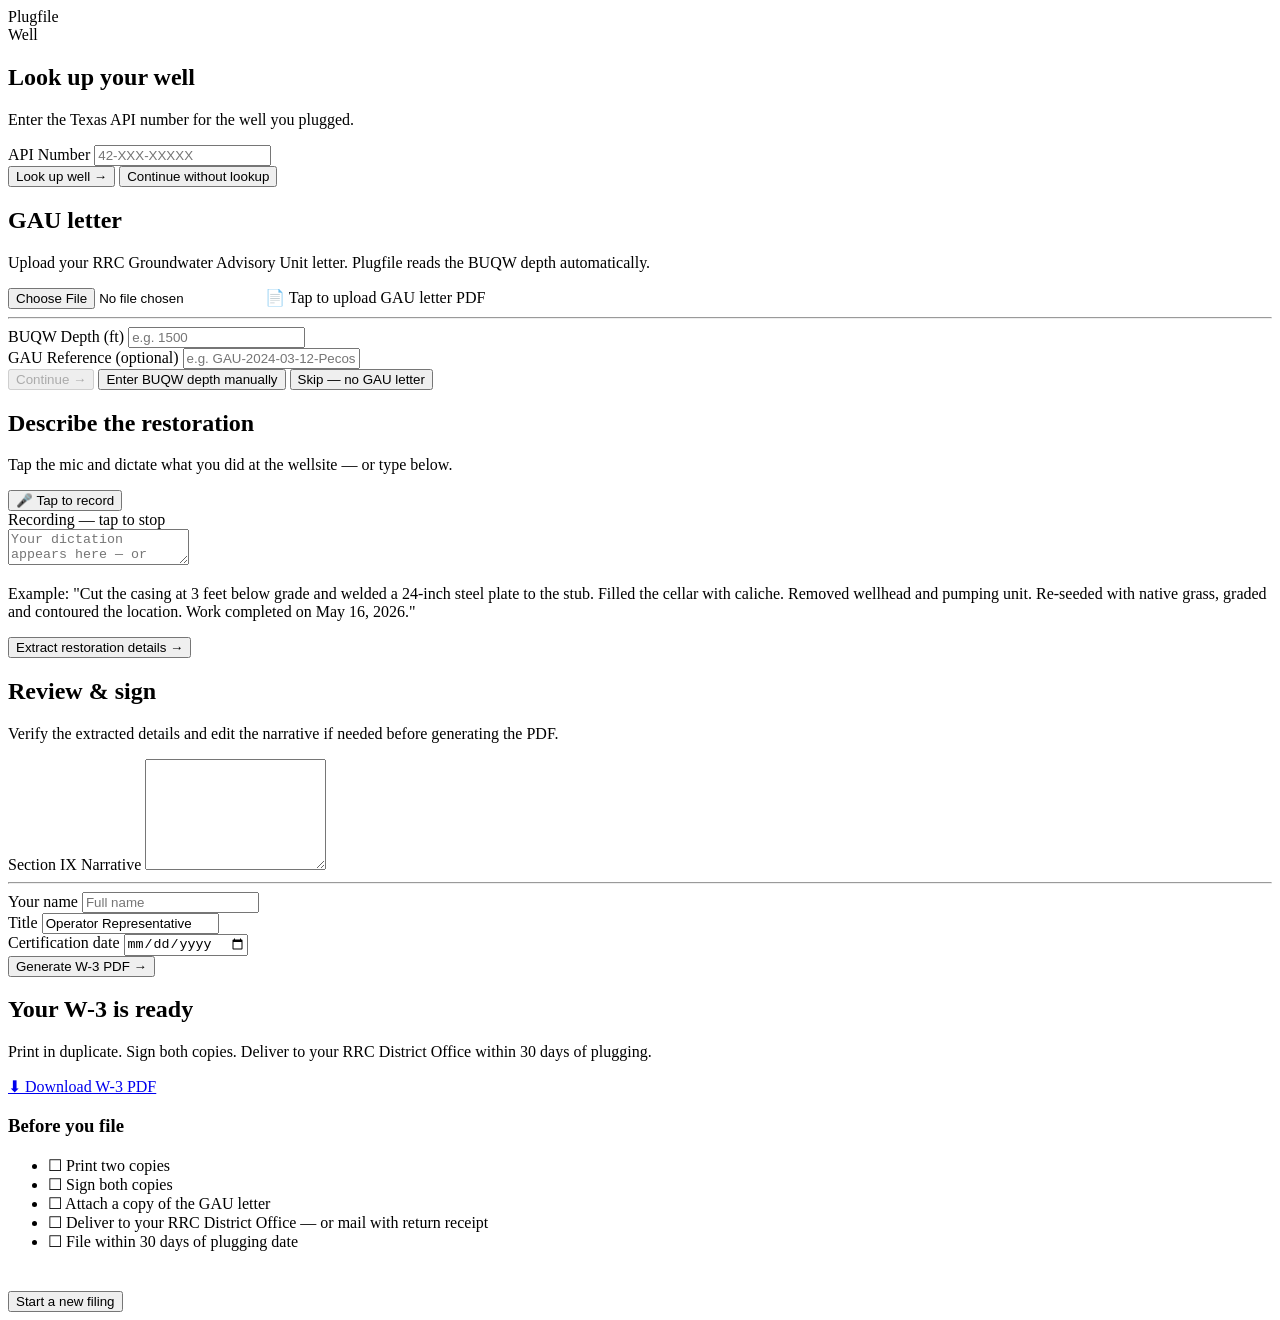
==== src/plugfile/static/index.html @ 6a9167ce "feat: Phase 2.5 — voice-first mobile PWA (Option B) FastAPI backend (api.py) with four endpoints:   " ====
<!DOCTYPE html>
<html lang="en">
<head>
  <meta charset="UTF-8">
  <meta name="viewport" content="width=device-width, initial-scale=1, maximum-scale=1, user-scalable=no">
  <meta name="theme-color" content="#1e3a5f">
  <meta name="apple-mobile-web-app-capable" content="yes">
  <meta name="apple-mobile-web-app-status-bar-style" content="black-translucent">
  <meta name="apple-mobile-web-app-title" content="Plugfile">
  <link rel="manifest" href="/static/manifest.json">
  <link rel="stylesheet" href="/static/style.css">
  <title>Plugfile — W-3 Assistant</title>
</head>
<body>

<header>
  <div class="logo">Plugfile</div>
  <div class="step-bar">
    <div class="step-pip active" id="pip1"></div>
    <div class="step-pip"        id="pip2"></div>
    <div class="step-pip"        id="pip3"></div>
    <div class="step-pip"        id="pip4"></div>
    <div class="step-pip"        id="pip5"></div>
    <span class="step-label" id="step-name">Well</span>
  </div>
</header>

<main>

  <!-- ================================================ Step 1: Well lookup -->
  <section class="step active" data-step="1">
    <h2>Look up your well</h2>
    <p class="hint">Enter the Texas API number for the well you plugged.</p>

    <div class="field">
      <label for="api-number">API Number</label>
      <input id="api-number" type="text" placeholder="42-XXX-XXXXX"
             inputmode="numeric" autocomplete="off" autocorrect="off">
    </div>

    <div id="well-result" class="result-card hidden"></div>

    <button id="btn-lookup" class="btn-primary">Look up well →</button>
    <button id="btn-skip-lookup" class="btn-ghost">Continue without lookup</button>
  </section>

  <!-- ============================================== Step 2: GAU letter -->
  <section class="step" data-step="2">
    <h2>GAU letter</h2>
    <p class="hint">Upload your RRC Groundwater Advisory Unit letter. Plugfile reads the BUQW depth automatically.</p>

    <label class="upload-area" for="gau-file">
      <input type="file" id="gau-file" accept=".pdf" class="sr-only">
      <span class="upload-icon">📄</span>
      <span class="upload-label" id="gau-upload-label">Tap to upload GAU letter PDF</span>
    </label>

    <div id="gau-result" class="result-card hidden"></div>

    <div id="manual-buqw-group" class="hidden">
      <hr class="divider">
      <div class="field">
        <label for="manual-buqw">BUQW Depth (ft)</label>
        <input id="manual-buqw" type="number" placeholder="e.g. 1500" inputmode="decimal">
      </div>
      <div class="field">
        <label for="manual-gau-ref">GAU Reference (optional)</label>
        <input id="manual-gau-ref" type="text" placeholder="e.g. GAU-2024-03-12-Pecos-21874">
      </div>
    </div>

    <button id="btn-step2-next"   class="btn-primary" disabled>Continue →</button>
    <button id="btn-enter-buqw-manually" class="btn-ghost">Enter BUQW depth manually</button>
    <button id="btn-step2-skip"   class="btn-ghost">Skip — no GAU letter</button>
  </section>

  <!-- ============================================== Step 3: Voice -->
  <section class="step" data-step="3">
    <h2>Describe the restoration</h2>
    <p class="hint">Tap the mic and dictate what you did at the wellsite — or type below.</p>

    <button id="btn-record" class="btn-mic" type="button">
      <span class="mic-icon">🎤</span>
      <span class="mic-lbl">Tap to record</span>
    </button>

    <div id="rec-indicator" class="rec-indicator hidden">
      <span class="pulse-dot"></span> Recording — tap to stop
    </div>

    <textarea id="transcript"
      placeholder="Your dictation appears here — or type directly…"></textarea>

    <p class="example-text">
      Example: "Cut the casing at 3 feet below grade and welded a 24-inch steel plate to the stub.
      Filled the cellar with caliche. Removed wellhead and pumping unit.
      Re-seeded with native grass, graded and contoured the location.
      Work completed on May 16, 2026."
    </p>

    <button id="btn-process" class="btn-primary">Extract restoration details →</button>
  </section>

  <!-- ============================================== Step 4: Review -->
  <section class="step" data-step="4">
    <h2>Review &amp; sign</h2>
    <p class="hint">Verify the extracted details and edit the narrative if needed before generating the PDF.</p>

    <div id="slots-grid" class="slots-grid"></div>

    <div id="warn-box" class="warn-box hidden"></div>

    <div class="field">
      <label for="narrative-edit">Section IX Narrative</label>
      <textarea id="narrative-edit" rows="7"></textarea>
    </div>

    <hr class="divider">

    <div class="field-row">
      <div class="field">
        <label for="sig-name">Your name</label>
        <input id="sig-name" type="text" placeholder="Full name" autocomplete="name">
      </div>
      <div class="field">
        <label for="sig-title">Title</label>
        <input id="sig-title" type="text" value="Operator Representative">
      </div>
    </div>

    <div class="field">
      <label for="cert-date">Certification date</label>
      <input id="cert-date" type="date">
    </div>

    <button id="btn-generate" class="btn-primary">Generate W-3 PDF →</button>
  </section>

  <!-- ============================================== Step 5: Download -->
  <section class="step" data-step="5">
    <h2>Your W-3 is ready</h2>
    <p class="hint">Print in duplicate. Sign both copies. Deliver to your RRC District Office within 30 days of plugging.</p>

    <a id="download-link" class="btn-download" href="#" download>
      ⬇ Download W-3 PDF
    </a>

    <div class="checklist">
      <h3>Before you file</h3>
      <ul>
        <li>☐ Print two copies</li>
        <li>☐ Sign both copies</li>
        <li>☐ Attach a copy of the GAU letter</li>
        <li>☐ Deliver to your RRC District Office — or mail with return receipt</li>
        <li>☐ File within 30 days of plugging date</li>
      </ul>
    </div>

    <button id="btn-restart" class="btn-ghost" style="margin-top:24px">Start a new filing</button>
  </section>

</main>

<script src="/static/app.js"></script>
</body>
</html>
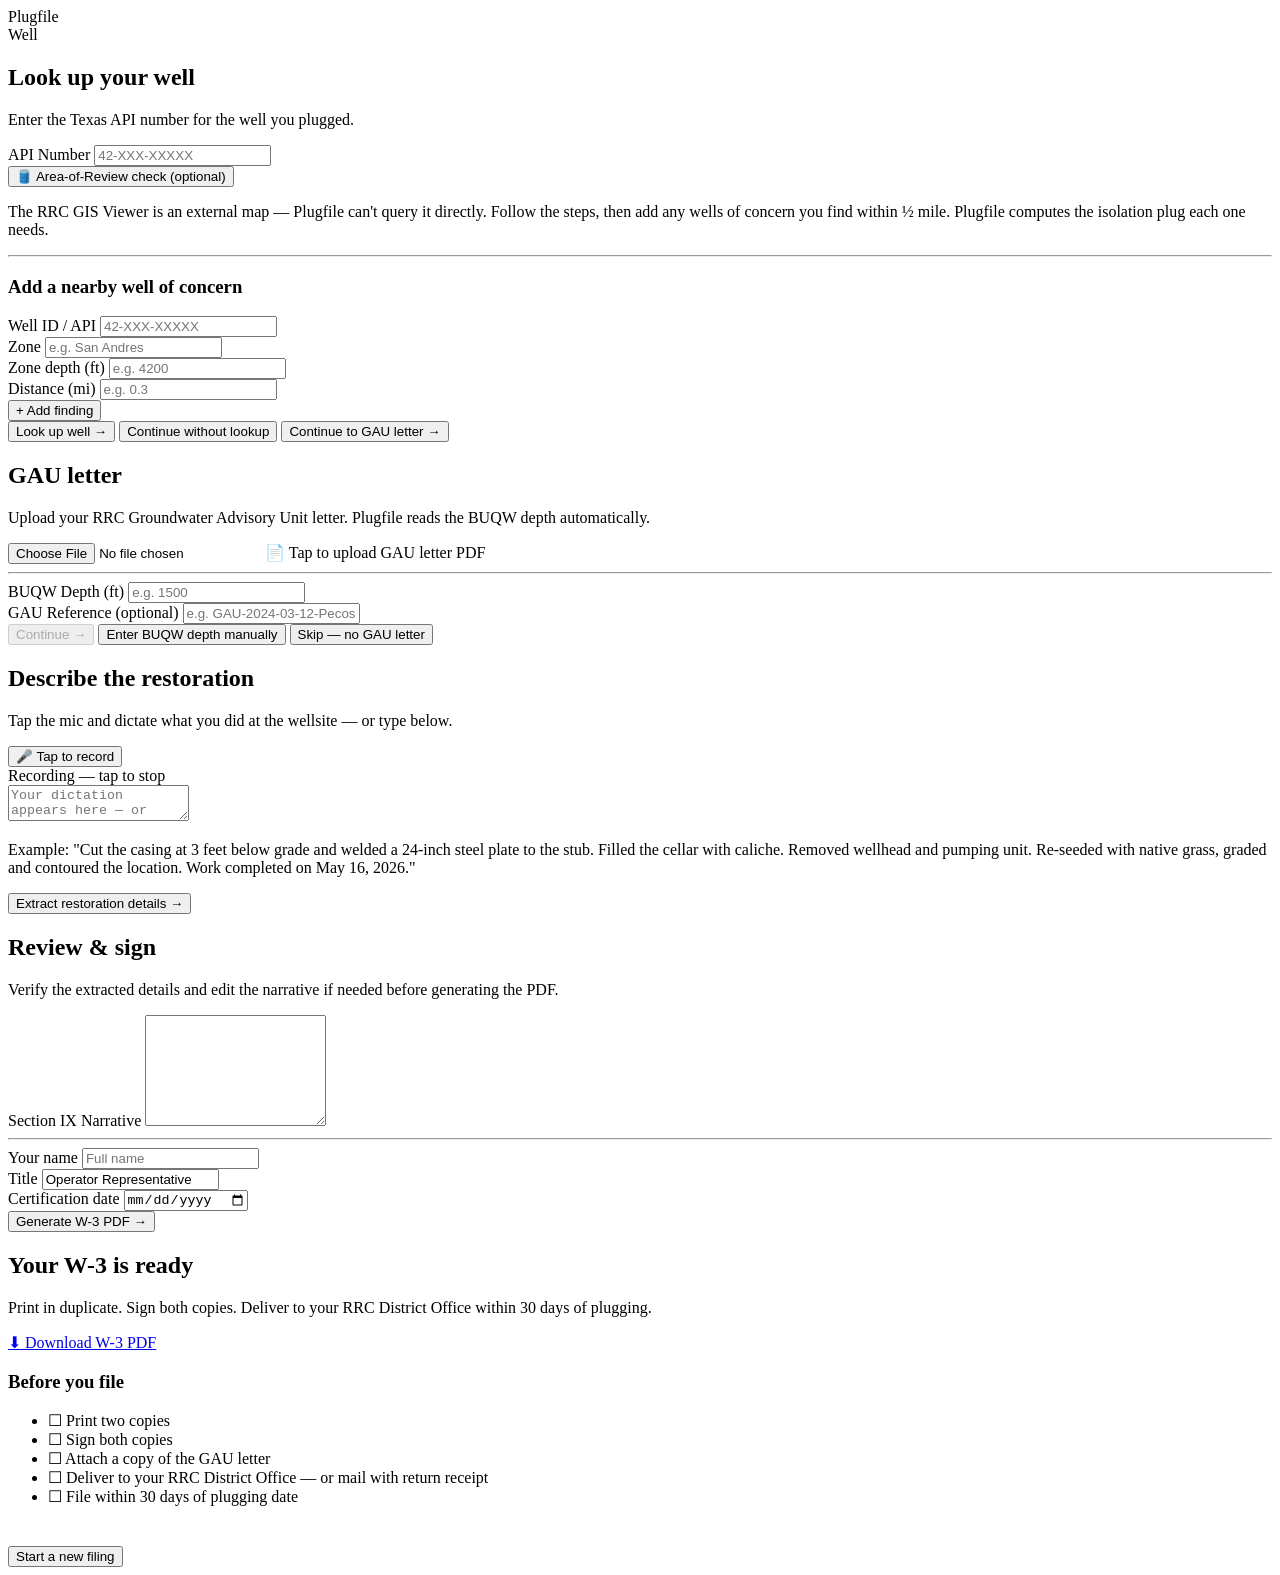
==== commit c8f95aba: "feat(gau): GW-2/H-15 plugging-acceptability check + wire AOR & verdict into PWA Backend (roadmap #6)" ====
--- a/src/plugfile/static/index.html
+++ b/src/plugfile/static/index.html
@@ -40,8 +40,53 @@
 
     <div id="well-result" class="result-card hidden"></div>
 
+    <!-- Optional Area-of-Review helper -->
+    <div id="aor-panel" class="aor-panel hidden">
+      <button id="btn-aor-toggle" class="btn-ghost" type="button">
+        🛢️ Area-of-Review check <span class="muted-inline">(optional)</span>
+      </button>
+
+      <div id="aor-body" class="hidden">
+        <p class="hint">
+          The RRC GIS Viewer is an external map — Plugfile can't query it
+          directly. Follow the steps, then add any wells of concern you find
+          within ½ mile. Plugfile computes the isolation plug each one needs.
+        </p>
+
+        <div id="aor-guidance" class="checklist"></div>
+
+        <hr class="divider">
+
+        <h3 class="aor-h3">Add a nearby well of concern</h3>
+        <div class="field-row">
+          <div class="field">
+            <label for="aor-well-id">Well ID / API</label>
+            <input id="aor-well-id" type="text" placeholder="42-XXX-XXXXX">
+          </div>
+          <div class="field">
+            <label for="aor-zone">Zone</label>
+            <input id="aor-zone" type="text" placeholder="e.g. San Andres">
+          </div>
+        </div>
+        <div class="field-row">
+          <div class="field">
+            <label for="aor-depth">Zone depth (ft)</label>
+            <input id="aor-depth" type="number" inputmode="decimal" placeholder="e.g. 4200">
+          </div>
+          <div class="field">
+            <label for="aor-distance">Distance (mi)</label>
+            <input id="aor-distance" type="number" inputmode="decimal" placeholder="e.g. 0.3">
+          </div>
+        </div>
+        <button id="btn-aor-add" class="btn-ghost" type="button">+ Add finding</button>
+
+        <div id="aor-results" class="hidden"></div>
+      </div>
+    </div>
+
     <button id="btn-lookup" class="btn-primary">Look up well →</button>
     <button id="btn-skip-lookup" class="btn-ghost">Continue without lookup</button>
+    <button id="btn-well-continue" class="btn-primary hidden">Continue to GAU letter →</button>
   </section>
 
   <!-- ============================================== Step 2: GAU letter -->
@@ -56,6 +101,7 @@
     </label>
 
     <div id="gau-result" class="result-card hidden"></div>
+    <div id="gau-verdict" class="verdict hidden"></div>
 
     <div id="manual-buqw-group" class="hidden">
       <hr class="divider">
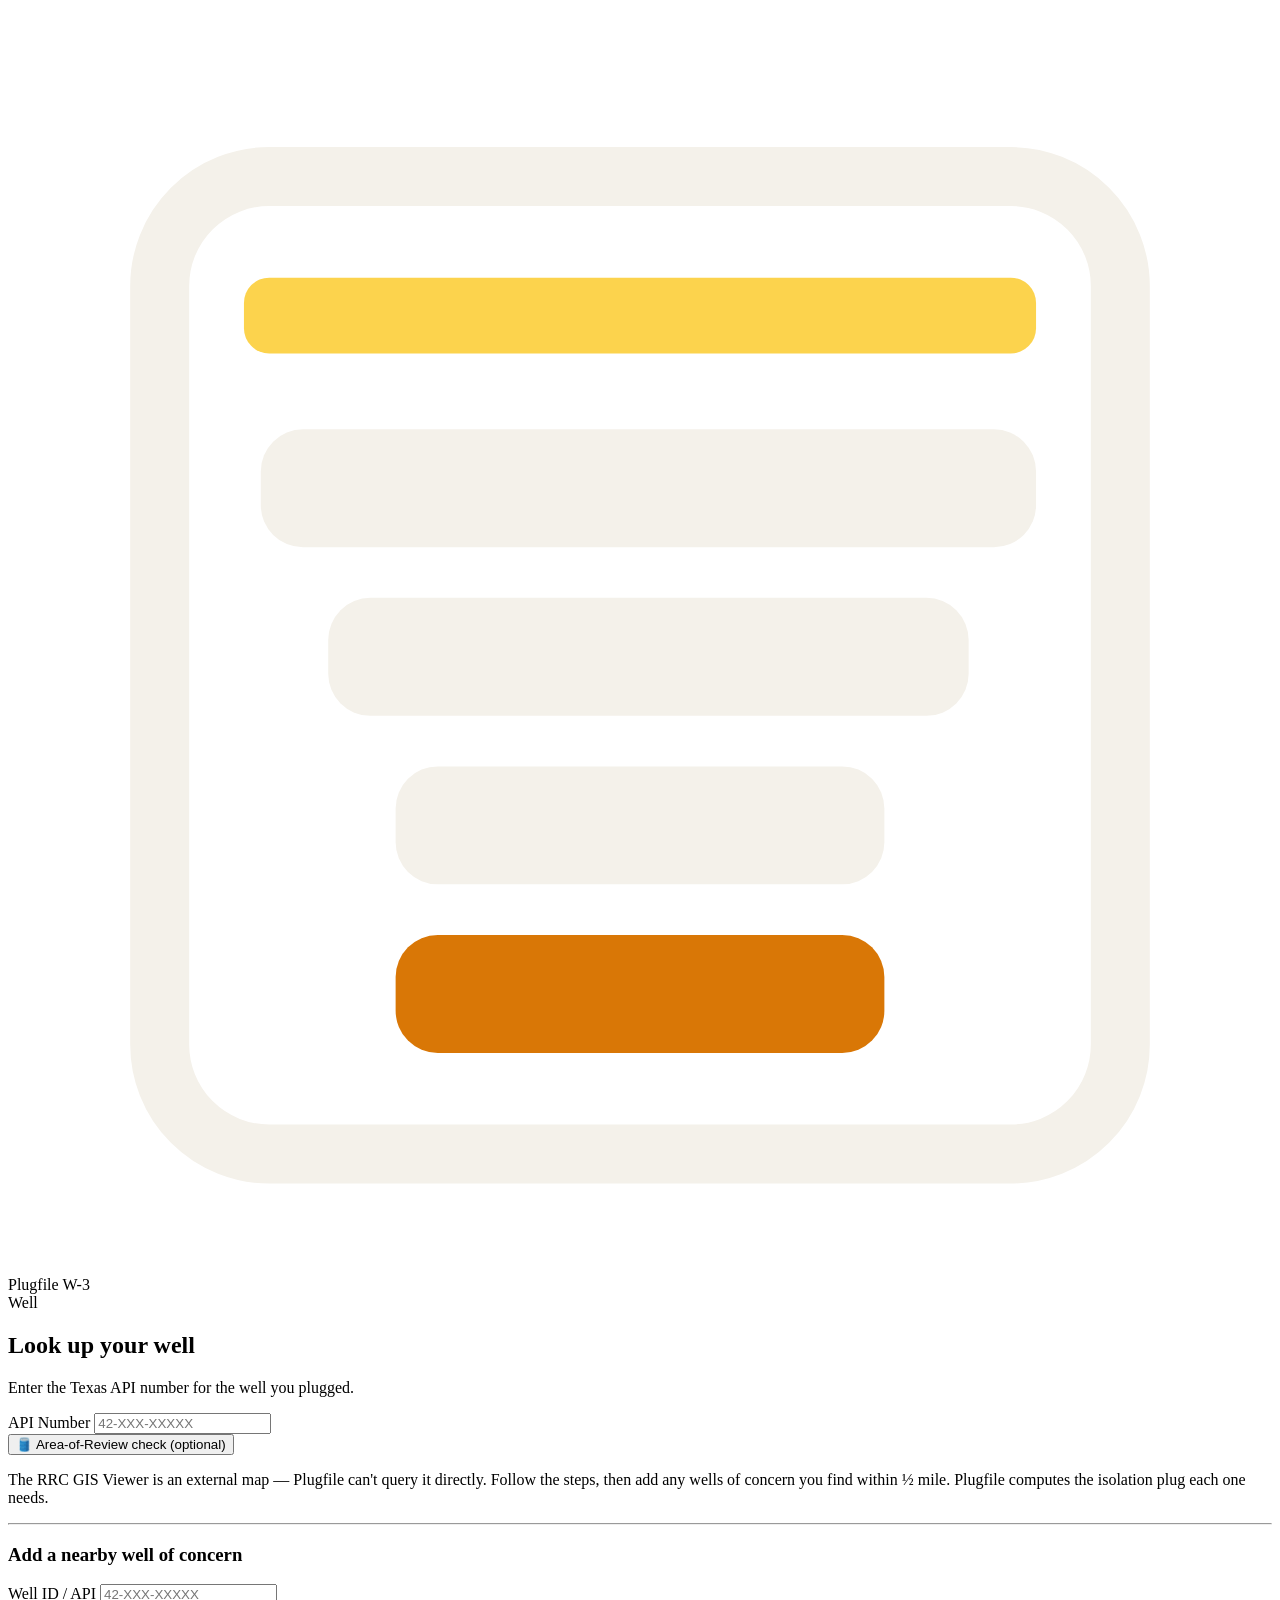
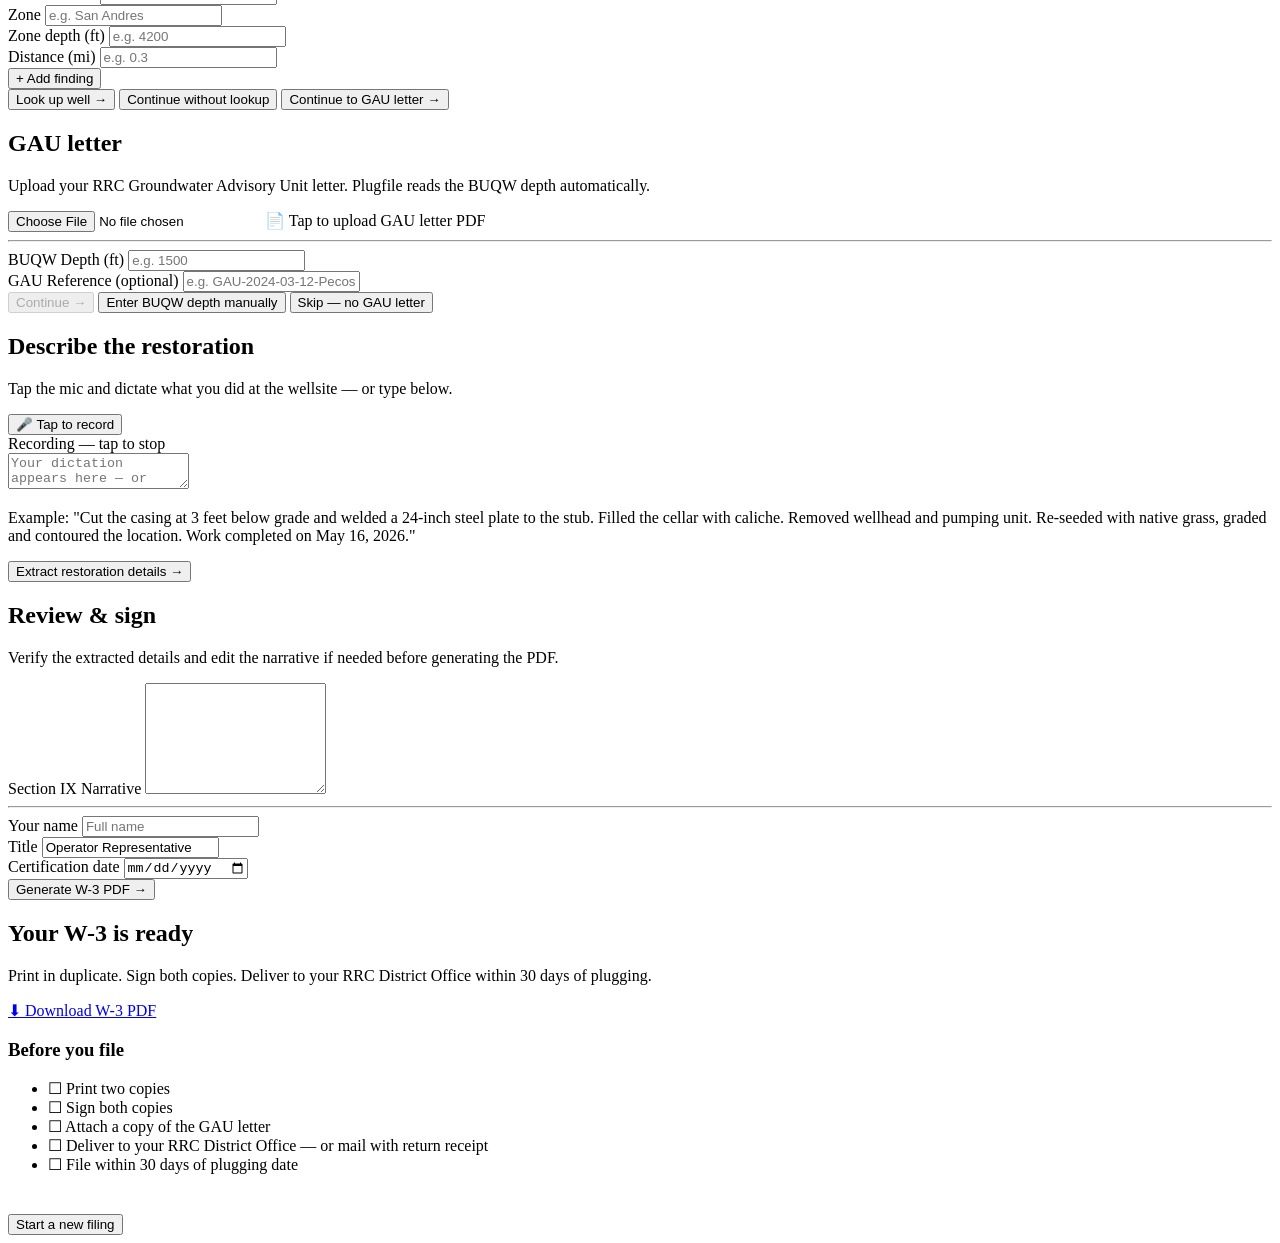
==== commit c3503e2c: "Apply Plugfile brand identity to the app UI Bring the web app in line with the brand (previously gen" ====
--- a/src/plugfile/static/index.html
+++ b/src/plugfile/static/index.html
@@ -8,13 +8,16 @@
   <meta name="apple-mobile-web-app-status-bar-style" content="black-translucent">
   <meta name="apple-mobile-web-app-title" content="Plugfile">
   <link rel="manifest" href="/static/manifest.json">
+  <link rel="apple-touch-icon" href="/static/icon-192.png">
   <link rel="stylesheet" href="/static/style.css">
   <title>Plugfile — W-3 Assistant</title>
 </head>
 <body>
 
 <header>
-  <div class="logo">Plugfile</div>
+  <div class="logo"><svg class="logo-mark" viewBox="0 0 150 150" aria-hidden="true"><rect x="18" y="20" width="114" height="116" fill="none" stroke="#F4F1EA" stroke-width="7" rx="13"/><rect x="28" y="32" width="94" height="9" fill="#FCD34D" rx="3"/><rect x="30" y="50" width="92" height="14" fill="#F4F1EA" rx="5"/><rect x="38" y="70" width="76" height="14" fill="#F4F1EA" rx="5"/><rect x="46" y="90" width="58" height="14" fill="#F4F1EA" rx="5"/><rect x="46" y="110" width="58" height="14" fill="#D97706" rx="5"/></svg><span class="logo-word">Plugfile</span> <span class="logo-sub">W-3</span></div>
+  <div id="saves-bar" class="auth-bar hidden"></div>
+  <div id="auth-bar" class="auth-bar hidden"></div>
   <div class="step-bar">
     <div class="step-pip active" id="pip1"></div>
     <div class="step-pip"        id="pip2"></div>
@@ -25,6 +28,8 @@
   </div>
 </header>
 
+<div id="saves-panel" class="saves-panel hidden"></div>
+
 <main>
 
   <!-- ================================================ Step 1: Well lookup -->
@@ -190,6 +195,8 @@
     <a id="download-link" class="btn-download" href="#" download>
       ⬇ Download W-3 PDF
     </a>
+
+    <div id="district-office" class="result-card hidden"></div>
 
     <div class="checklist">
       <h3>Before you file</h3>
@@ -207,6 +214,8 @@
 
 </main>
 
+<script src="/static/auth.js"></script>
+<script src="/static/saves.js"></script>
 <script src="/static/app.js"></script>
 </body>
 </html>
